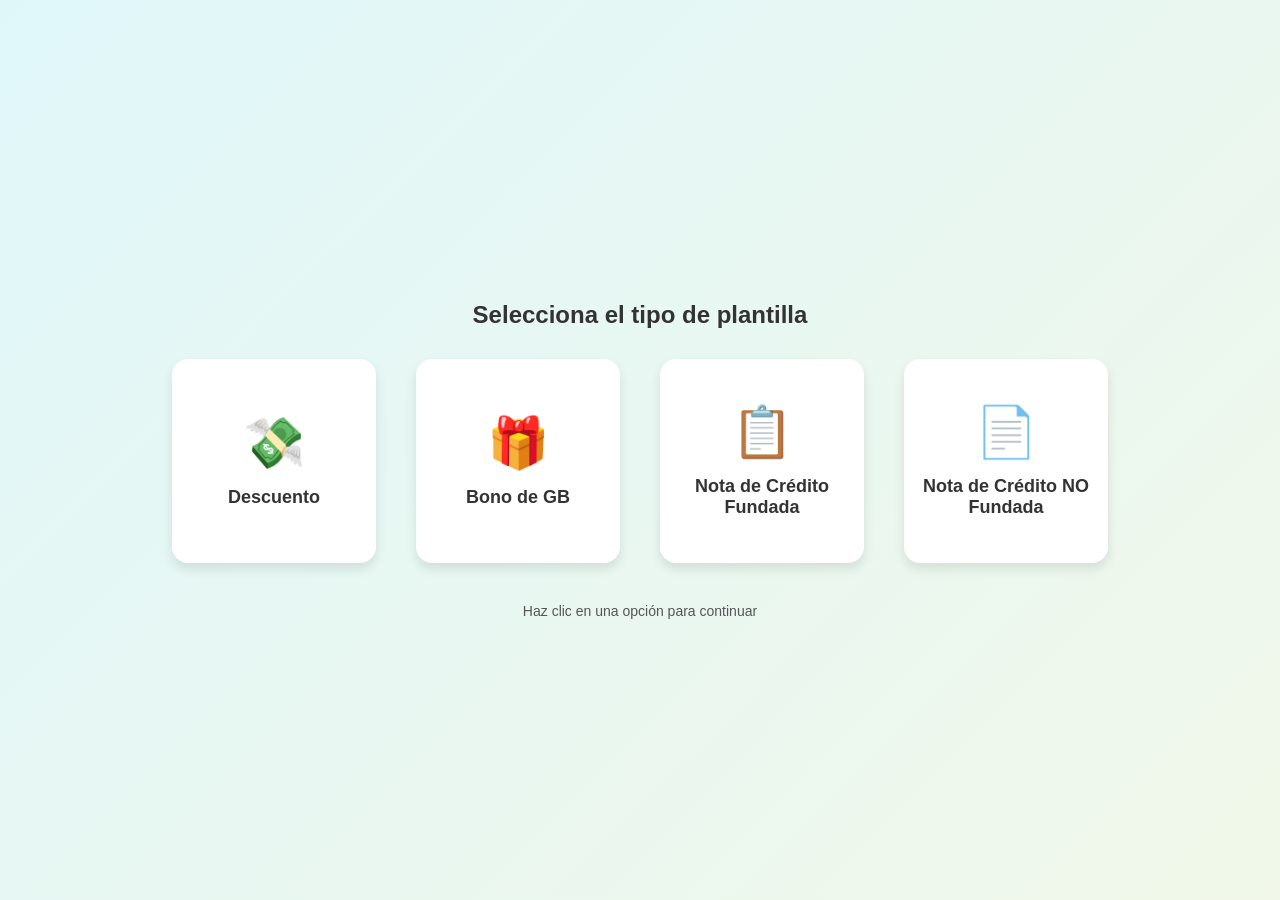
==== index.html @ de4bf9ce "Ícono de sitio web agregado" ====
<!DOCTYPE html>
<html lang="es">

<head>
    <meta charset="UTF-8">
    <meta name="viewport" content="width=device-width, initial-scale=1.0">
    <title>Generador de plantillas - Retenciones Whatsapp</title>
    <link rel="shortcut icon" href="https://cdn-icons-png.freepik.com/512/10328/10328754.png" type="image/x-icon">
    <style>
        body {
            font-family: 'Segoe UI', Tahoma, Geneva, Verdana, sans-serif;
            background: linear-gradient(135deg, #e0f7fa, #f1f8e9);
            display: flex;
            justify-content: center;
            align-items: center;
            height: 100vh;
            margin: 0;
        }

        .container {
            text-align: center;
        }

        h2 {
            color: #333;
            margin-bottom: 30px;
        }

        .card-container {
            display: flex;
            justify-content: center;
            gap: 40px;
        }

        .card {
            width: 200px;
            height: 200px;
            background: white;
            border-radius: 16px;
            box-shadow: 0 6px 12px rgba(0, 0, 0, 0.1);
            display: flex;
            flex-direction: column;
            justify-content: center;
            align-items: center;
            cursor: pointer;
            transition: all 0.3s ease;
            border: 2px solid transparent;
        }

        .card:hover {
            transform: translateY(-5px);
            box-shadow: 0 10px 18px rgba(0, 0, 0, 0.15);
            border-color: #007bff;
        }

        .icon {
            font-size: 50px;
            margin-bottom: 15px;
            color: #007bff;
        }

        .card h3 {
            margin: 0;
            font-size: 18px;
            color: #333;
        }

        .footer {
            margin-top: 40px;
            font-size: 14px;
            color: #555;
        }
    </style>
</head>

<body>
    <div class="container">
        <h2>Selecciona el tipo de plantilla</h2>
        <div class="card-container">
            <div class="card" id="cardDescuento">
                <div class="icon">💸</div>
                <h3>Descuento</h3>
            </div>
            <div class="card" id="cardBono">
                <div class="icon">🎁</div>
                <h3>Bono de GB</h3>
            </div>
            <div class="card" id="cardNcFundada">
                <div class="icon">📋</div>
                <h3>Nota de Crédito Fundada</h3>
            </div>
            <div class="card" id="cardNcNoFundada">
                <div class="icon">📄</div>
                <h3>Nota de Crédito NO Fundada</h3>
            </div>
        </div>
        <div class="footer">
            Haz clic en una opción para continuar
        </div>
    </div>

    <script>
        document.getElementById('cardDescuento').addEventListener('click', () => {
            window.location.href = "descuento.html";
        });

        document.getElementById('cardBono').addEventListener('click', () => {
            window.location.href = "bono.html";
        });

        document.getElementById('cardNcFundada').addEventListener('click', () => {
            window.location.href = "notaCreditoFundada.html";
        });

        document.getElementById('cardNcNoFundada').addEventListener('click', () => {
            window.location.href = "notaCreditoNoFundada.html";
        });
    </script>
</body>

</html>
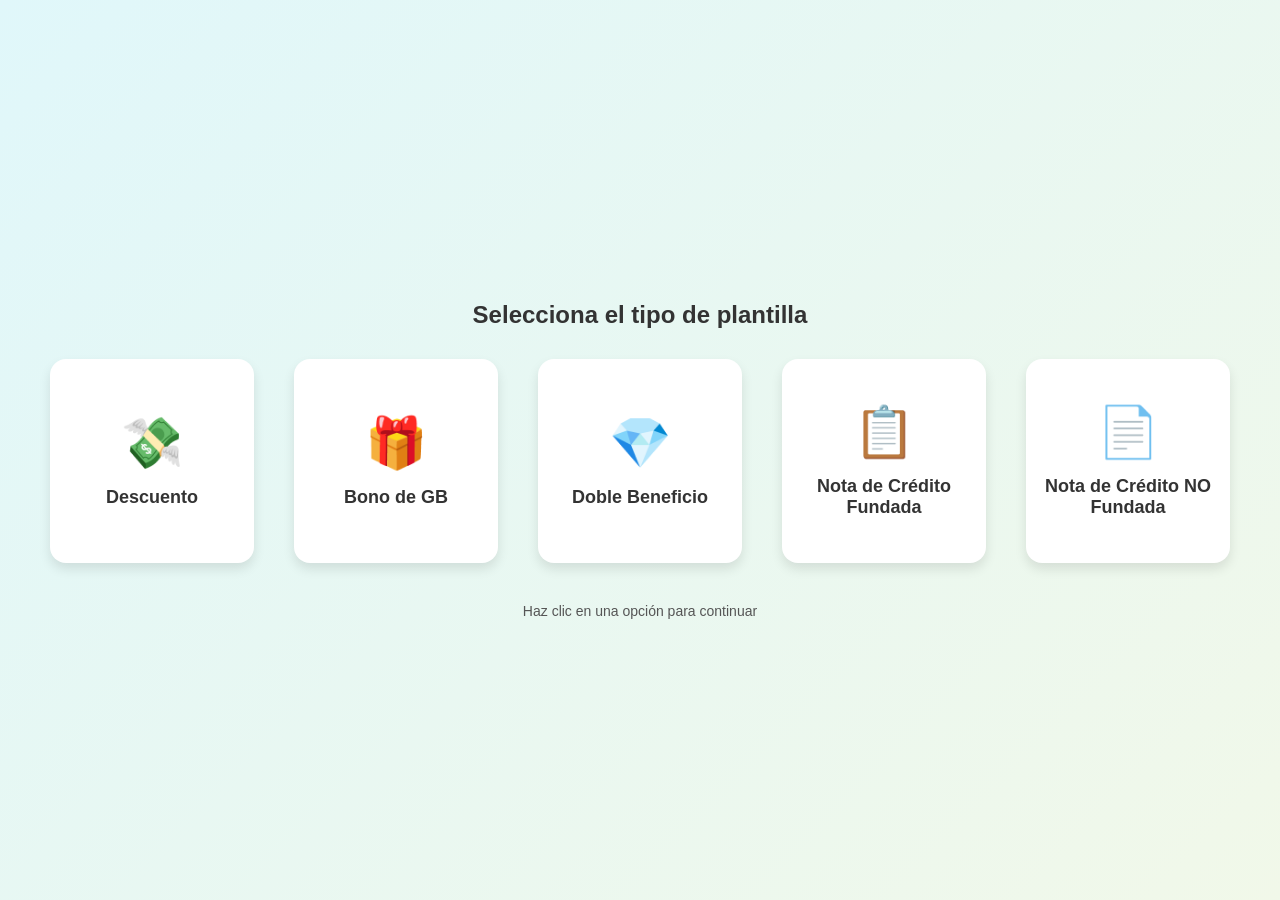
==== commit 1bce1964: "nueva página: doble beneficio" ====
--- a/index.html
+++ b/index.html
@@ -6,71 +6,7 @@
     <meta name="viewport" content="width=device-width, initial-scale=1.0">
     <title>Generador de plantillas - Retenciones Whatsapp</title>
     <link rel="shortcut icon" href="https://cdn-icons-png.freepik.com/512/10328/10328754.png" type="image/x-icon">
-    <style>
-        body {
-            font-family: 'Segoe UI', Tahoma, Geneva, Verdana, sans-serif;
-            background: linear-gradient(135deg, #e0f7fa, #f1f8e9);
-            display: flex;
-            justify-content: center;
-            align-items: center;
-            height: 100vh;
-            margin: 0;
-        }
-
-        .container {
-            text-align: center;
-        }
-
-        h2 {
-            color: #333;
-            margin-bottom: 30px;
-        }
-
-        .card-container {
-            display: flex;
-            justify-content: center;
-            gap: 40px;
-        }
-
-        .card {
-            width: 200px;
-            height: 200px;
-            background: white;
-            border-radius: 16px;
-            box-shadow: 0 6px 12px rgba(0, 0, 0, 0.1);
-            display: flex;
-            flex-direction: column;
-            justify-content: center;
-            align-items: center;
-            cursor: pointer;
-            transition: all 0.3s ease;
-            border: 2px solid transparent;
-        }
-
-        .card:hover {
-            transform: translateY(-5px);
-            box-shadow: 0 10px 18px rgba(0, 0, 0, 0.15);
-            border-color: #007bff;
-        }
-
-        .icon {
-            font-size: 50px;
-            margin-bottom: 15px;
-            color: #007bff;
-        }
-
-        .card h3 {
-            margin: 0;
-            font-size: 18px;
-            color: #333;
-        }
-
-        .footer {
-            margin-top: 40px;
-            font-size: 14px;
-            color: #555;
-        }
-    </style>
+    <link rel="stylesheet" href="css/index.css">
 </head>
 
 <body>
@@ -84,6 +20,10 @@
             <div class="card" id="cardBono">
                 <div class="icon">🎁</div>
                 <h3>Bono de GB</h3>
+            </div>
+            <div class="card" id="cardDescuentoBono">
+                <div class="icon">💎</div>
+                <h3>Doble Beneficio</h3>
             </div>
             <div class="card" id="cardNcFundada">
                 <div class="icon">📋</div>
@@ -115,6 +55,10 @@
         document.getElementById('cardNcNoFundada').addEventListener('click', () => {
             window.location.href = "notaCreditoNoFundada.html";
         });
+
+        document.getElementById('cardDescuentoBono').addEventListener('click', () => {
+            window.location.href = "doblebeneficio.html";
+        });
     </script>
 </body>
 
--- a/css/index.css
+++ b/css/index.css
@@ -0,0 +1,149 @@
+body {
+    font-family: 'Segoe UI', Tahoma, Geneva, Verdana, sans-serif;
+    background: linear-gradient(135deg, #e0f7fa, #f1f8e9);
+    display: flex;
+    justify-content: center;
+    align-items: center;
+    height: 100vh;
+    margin: 0;
+}
+
+.container {
+    text-align: center;
+}
+
+h2 {
+    color: #333;
+    margin-bottom: 30px;
+}
+
+.card-container {
+    display: flex;
+    justify-content: center;
+    gap: 40px;
+}
+
+.card {
+    width: 200px;
+    height: 200px;
+    background: white;
+    border-radius: 16px;
+    box-shadow: 0 6px 12px rgba(0, 0, 0, 0.1);
+    display: flex;
+    flex-direction: column;
+    justify-content: center;
+    align-items: center;
+    cursor: pointer;
+    transition: all 0.3s ease;
+    border: 2px solid transparent;
+}
+
+.card:hover {
+    transform: translateY(-5px);
+    box-shadow: 0 10px 18px rgba(0, 0, 0, 0.15);
+    border-color: #007bff;
+}
+
+.icon {
+    font-size: 50px;
+    margin-bottom: 15px;
+    color: #007bff;
+}
+
+.card h3 {
+    margin: 0;
+    font-size: 18px;
+    color: #333;
+}
+
+.footer {
+    margin-top: 40px;
+    font-size: 14px;
+    color: #555;
+}
+
+
+/* === Responsividad === */
+
+@media (max-width: 550px) {
+    body {
+        display: block;
+        /* 🔹 evita el centrado absoluto que oculta contenido */
+        padding: 10px;
+        height: auto;
+        /* 🔹 permite que el body crezca según el contenido */
+    }
+
+    .container {
+        text-align: center;
+        margin: 0 auto;
+    }
+
+    .card-container {
+        flex-direction: column;
+        align-items: center;
+        gap: 15px;
+    }
+
+    .card {
+        width: 90%;
+        max-width: 250px;
+        height: 120px;
+    }
+
+    .icon {
+        font-size: 32px;
+    }
+
+    h2 {
+        font-size: 1.2rem;
+        margin-bottom: 20px;
+    }
+}
+
+@media (min-width: 450px) and (max-width: 1200px) {
+    body {
+        display: block;
+        /* evita que el contenido quede centrado verticalmente */
+        padding: 20px;
+        height: auto;
+        /* permite que crezca según el contenido */
+    }
+
+    .container {
+        text-align: center;
+        margin: 0 auto;
+        max-width: 700px;
+        /* límite razonable para tablets */
+    }
+
+    h2 {
+        font-size: 1.6rem;
+        margin-bottom: 25px;
+    }
+
+    .card-container {
+        display: grid;
+        /* usamos grid para apilar 2x2 */
+        grid-template-columns: repeat(2, 1fr);
+        /* 🔹 2 columnas */
+        gap: 25px;
+        justify-items: center;
+        /* centra las tarjetas en cada celda */
+    }
+
+    .card {
+        width: 90%;
+        max-width: 220px;
+        height: 180px;
+    }
+
+    .icon {
+        font-size: 42px;
+    }
+
+    .footer {
+        margin-top: 35px;
+        font-size: 13px;
+    }
+}
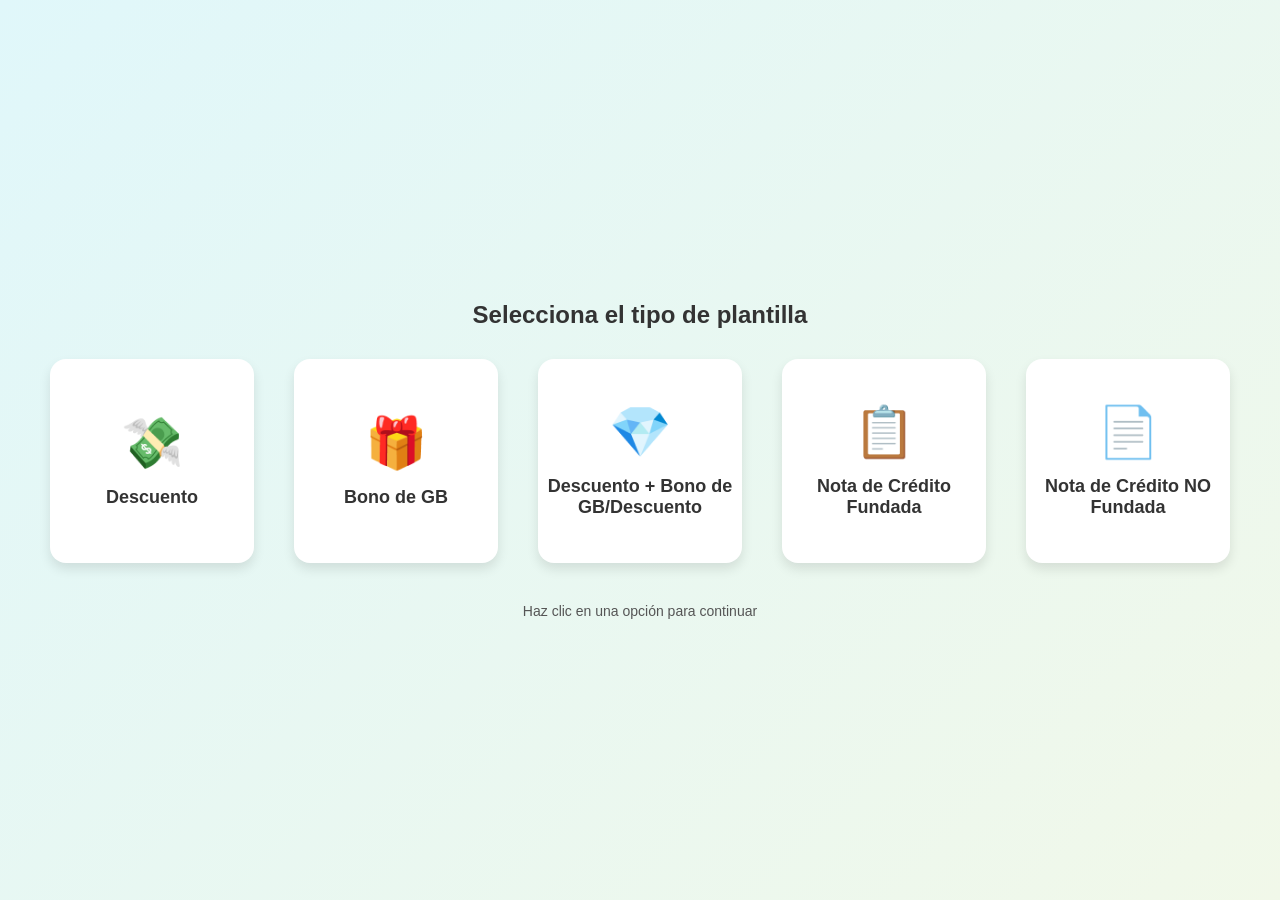
==== commit 8df27efb: "js limpios" ====
--- a/index.html
+++ b/index.html
@@ -23,7 +23,7 @@
             </div>
             <div class="card" id="cardDescuentoBono">
                 <div class="icon">💎</div>
-                <h3>Doble Beneficio</h3>
+                <h3>Descuento + Bono de GB/Descuento</h3>
             </div>
             <div class="card" id="cardNcFundada">
                 <div class="icon">📋</div>
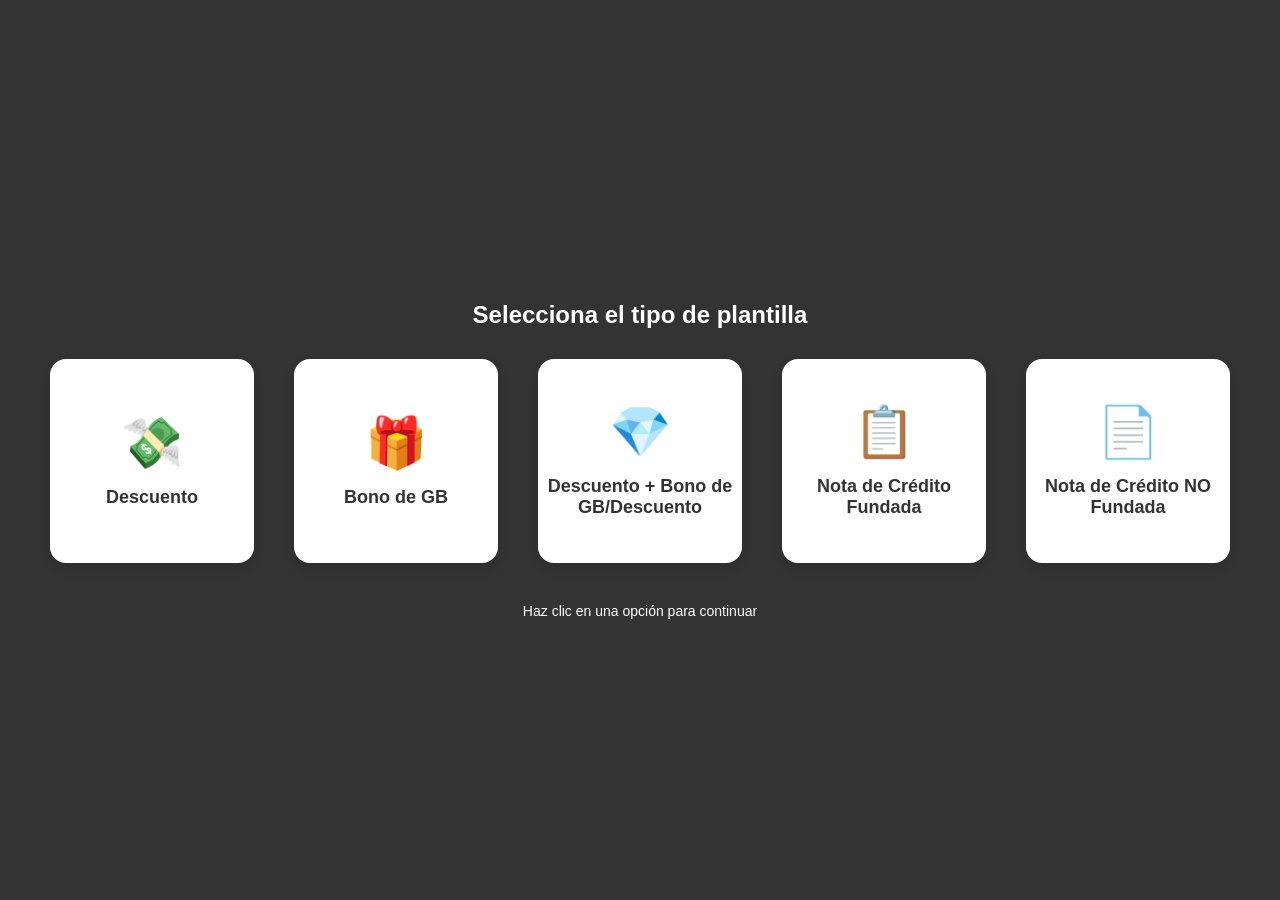
==== commit 9aeb5f76: "cambios en apariencia visual" ====
--- a/index.html
+++ b/index.html
@@ -6,6 +6,7 @@
     <meta name="viewport" content="width=device-width, initial-scale=1.0">
     <title>Generador de plantillas - Retenciones Whatsapp</title>
     <link rel="shortcut icon" href="https://cdn-icons-png.freepik.com/512/10328/10328754.png" type="image/x-icon">
+    <script src="js/index.js" defer></script>
     <link rel="stylesheet" href="css/index.css">
 </head>
 
@@ -38,28 +39,6 @@
             Haz clic en una opción para continuar
         </div>
     </div>
-
-    <script>
-        document.getElementById('cardDescuento').addEventListener('click', () => {
-            window.location.href = "descuento.html";
-        });
-
-        document.getElementById('cardBono').addEventListener('click', () => {
-            window.location.href = "bono.html";
-        });
-
-        document.getElementById('cardNcFundada').addEventListener('click', () => {
-            window.location.href = "notaCreditoFundada.html";
-        });
-
-        document.getElementById('cardNcNoFundada').addEventListener('click', () => {
-            window.location.href = "notaCreditoNoFundada.html";
-        });
-
-        document.getElementById('cardDescuentoBono').addEventListener('click', () => {
-            window.location.href = "doblebeneficio.html";
-        });
-    </script>
 </body>
 
 </html>
--- a/css/index.css
+++ b/css/index.css
@@ -1,6 +1,7 @@
 body {
     font-family: 'Segoe UI', Tahoma, Geneva, Verdana, sans-serif;
-    background: linear-gradient(135deg, #e0f7fa, #f1f8e9);
+    background: #333;
+    /* O un gris muy oscuro */
     display: flex;
     justify-content: center;
     align-items: center;
@@ -13,7 +14,7 @@
 }
 
 h2 {
-    color: #333;
+    color: white;
     margin-bottom: 30px;
 }
 
@@ -39,9 +40,9 @@
 }
 
 .card:hover {
-    transform: translateY(-5px);
-    box-shadow: 0 10px 18px rgba(0, 0, 0, 0.15);
-    border-color: #007bff;
+    border-color: #0d6efd;
+    /* Usa tu color azul de acento */
+    box-shadow: 0 0 5px rgba(13, 110, 253, 0.5);
 }
 
 .icon {
@@ -59,7 +60,7 @@
 .footer {
     margin-top: 40px;
     font-size: 14px;
-    color: #555;
+    color: white;
 }
 
 
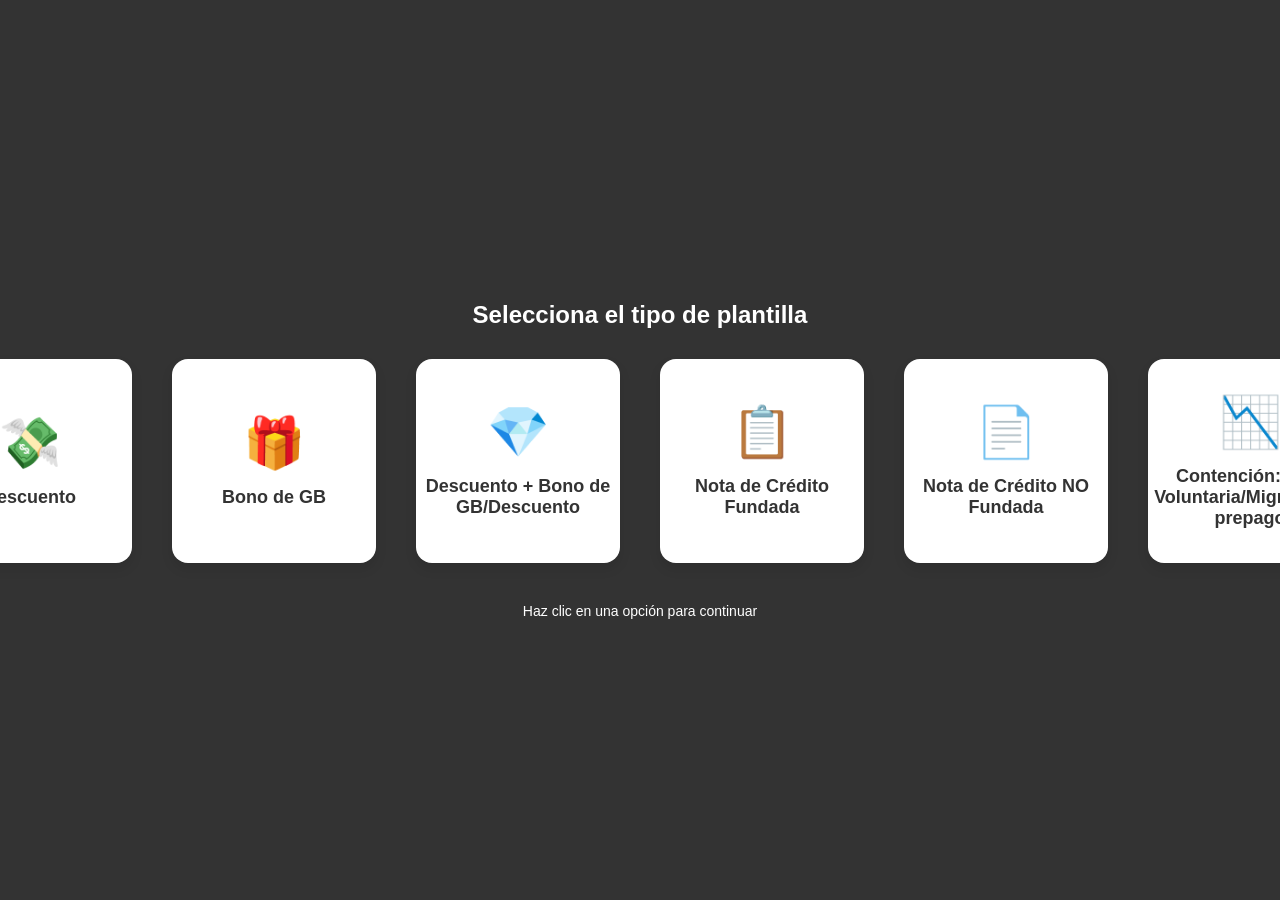
==== commit 8c9b70fa: "Plantilla para baja voluntaria y migración a prepago agregada" ====
--- a/index.html
+++ b/index.html
@@ -34,6 +34,10 @@
                 <div class="icon">📄</div>
                 <h3>Nota de Crédito NO Fundada</h3>
             </div>
+            <div class="card" id="cardMigracionPrepago">
+                <div class="icon">📉</div>
+                <h3>Contención: Baja Voluntaria/Migración a prepago</h3>
+            </div>
         </div>
         <div class="footer">
             Haz clic en una opción para continuar
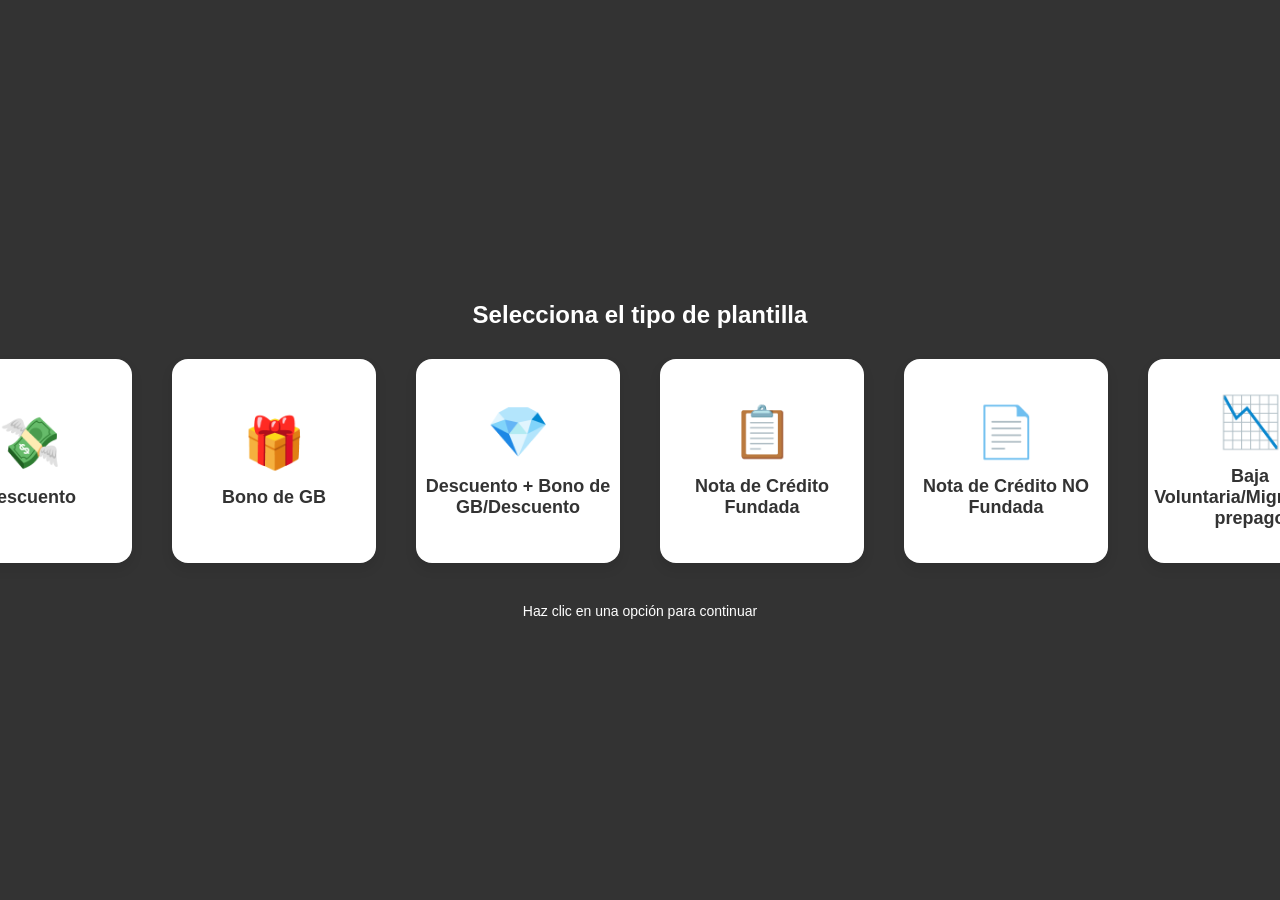
==== commit 75cd3a32: "Cambios plantilla contención prepago" ====
--- a/index.html
+++ b/index.html
@@ -36,7 +36,7 @@
             </div>
             <div class="card" id="cardMigracionPrepago">
                 <div class="icon">📉</div>
-                <h3>Contención: Baja Voluntaria/Migración a prepago</h3>
+                <h3>Baja Voluntaria/Migración a prepago</h3>
             </div>
         </div>
         <div class="footer">
--- a/css/index.css
+++ b/css/index.css
@@ -102,7 +102,7 @@
     }
 }
 
-@media (min-width: 450px) and (max-width: 1200px) {
+@media (min-width: 450px) and (max-width: 1246px) {
     body {
         display: block;
         /* evita que el contenido quede centrado verticalmente */
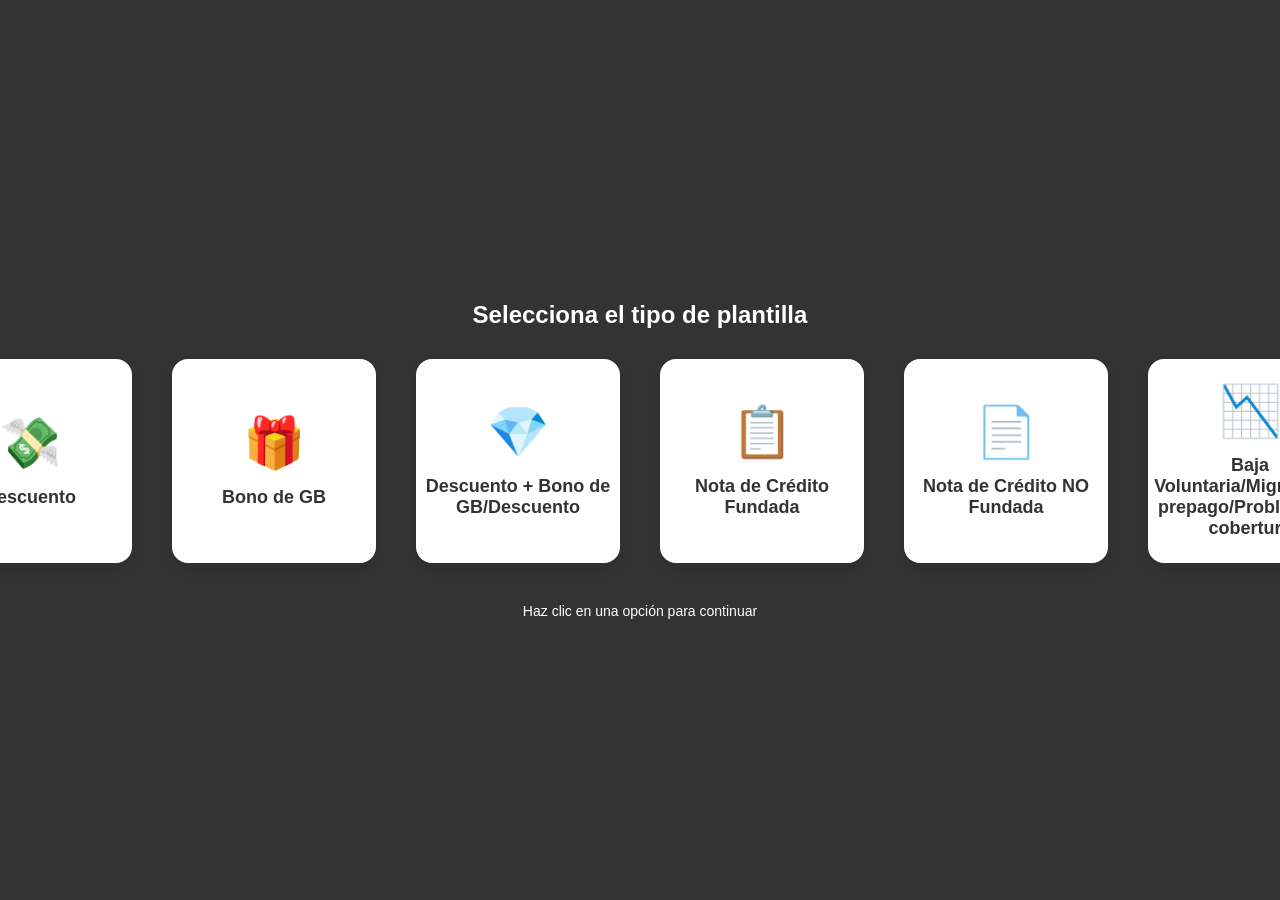
==== commit edc1007d: "." ====
--- a/index.html
+++ b/index.html
@@ -36,7 +36,7 @@
             </div>
             <div class="card" id="cardMigracionPrepago">
                 <div class="icon">📉</div>
-                <h3>Baja Voluntaria/Migración a prepago</h3>
+                <h3>Baja Voluntaria/Migración a prepago/Problema de cobertura</h3>
             </div>
         </div>
         <div class="footer">
